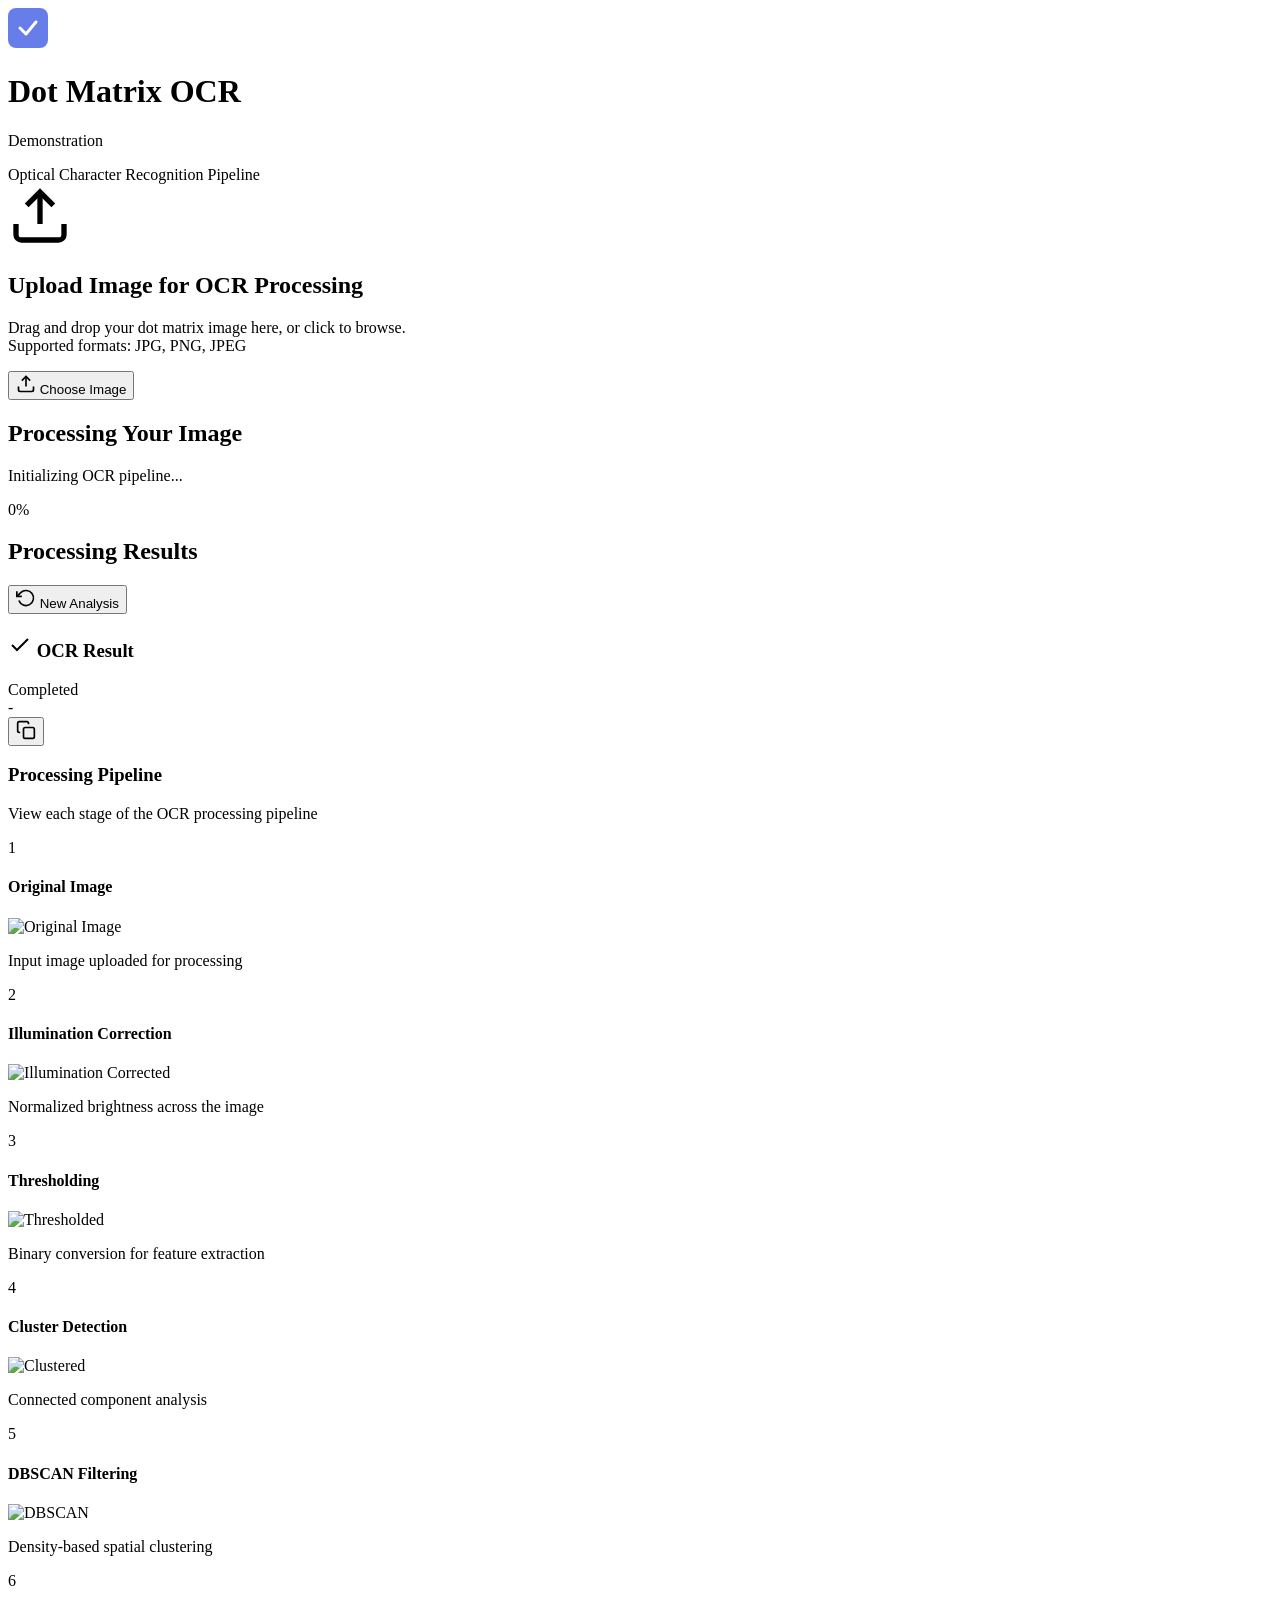
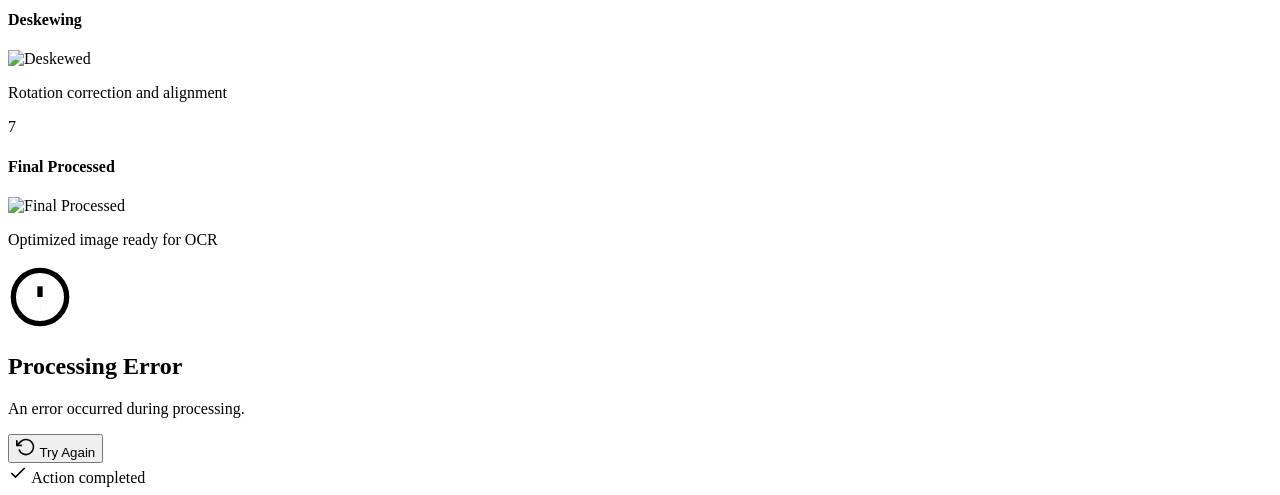
==== index.html @ 3bbcfd6a "Upload 12 files" ====
<!DOCTYPE html>
<html lang="en">
<head>
    <meta charset="UTF-8">
    <meta name="viewport" content="width=device-width, initial-scale=1.0">
    <title>Dot Matrix OCR Enterprise System</title>
    <link rel="stylesheet" href="/static/styles.css">
    <link href="https://fonts.googleapis.com/css2?family=Inter:wght@300;400;500;600;700&display=swap" rel="stylesheet">
</head>
<body>
    <div class="container">
        <!-- Header -->
        <header class="header">
            <div class="header-content">
                <div class="logo">
                    <svg width="40" height="40" viewBox="0 0 40 40" fill="none" xmlns="http://www.w3.org/2000/svg">
                        <rect width="40" height="40" rx="8" fill="url(#gradient)"/>
                        <path d="M12 20L18 26L28 14" stroke="white" stroke-width="3" stroke-linecap="round" stroke-linejoin="round"/>
                        <defs>
                            <linearGradient id="gradient" x1="0" y1="0" x2="40" y2="40">
                                <stop offset="0%" stop-color="#667eea"/>
                                <stop offset="100%" stop-color="#764ba2"/>
                            </linearGradient>
                        </defs>
                    </svg>
                    <div>
                        <h1>Dot Matrix OCR</h1>
                        <p class="subtitle">Demonstration</p>
                    </div>
                </div>
                <div class="header-stats">
                    <div class="stat">
                        <span class="stat-value">Optical Character Recognition</span>
                        <span class="stat-label">Pipeline</span>
                    </div>
                    <div class="stat">
                    </div>
                </div>
            </div>
        </header>

        <!-- Upload Section -->
        <section class="upload-section" id="uploadSection">
            <div class="upload-card">
                <div class="upload-icon">
                    <svg width="64" height="64" viewBox="0 0 24 24" fill="none" stroke="currentColor" stroke-width="2">
                        <path d="M21 15v4a2 2 0 0 1-2 2H5a2 2 0 0 1-2-2v-4"></path>
                        <polyline points="17 8 12 3 7 8"></polyline>
                        <line x1="12" y1="3" x2="12" y2="15"></line>
                    </svg>
                </div>
                <h2>Upload Image for OCR Processing</h2>
                <p class="upload-description">
                    Drag and drop your dot matrix image here, or click to browse.<br>
                    Supported formats: JPG, PNG, JPEG
                </p>
                <input type="file" id="fileInput" accept="image/*" hidden>
                <button class="btn-primary" id="uploadBtn">
                    <svg width="20" height="20" viewBox="0 0 24 24" fill="none" stroke="currentColor" stroke-width="2">
                        <path d="M21 15v4a2 2 0 0 1-2 2H5a2 2 0 0 1-2-2v-4"></path>
                        <polyline points="17 8 12 3 7 8"></polyline>
                        <line x1="12" y1="3" x2="12" y2="15"></line>
                    </svg>
                    Choose Image
                </button>
                <div class="file-info" id="fileInfo"></div>
            </div>
        </section>

        <!-- Processing Section -->
        <section class="processing-section hidden" id="processingSection">
            <div class="processing-card">
                <div class="processing-spinner">
                    <div class="spinner"></div>
                </div>
                <h2>Processing Your Image</h2>
                <p class="processing-status" id="processingStatus">Initializing OCR pipeline...</p>
                <div class="progress-bar">
                    <div class="progress-fill" id="progressFill"></div>
                </div>
                <p class="progress-text" id="progressText">0%</p>
            </div>
        </section>

        <!-- Results Section -->
        <section class="results-section hidden" id="resultsSection">
            <div class="results-header">
                <h2>Processing Results</h2>
                <button class="btn-secondary" id="newAnalysisBtn">
                    <svg width="20" height="20" viewBox="0 0 24 24" fill="none" stroke="currentColor" stroke-width="2">
                        <polyline points="1 4 1 10 7 10"></polyline>
                        <path d="M3.51 15a9 9 0 1 0 2.13-9.36L1 10"></path>
                    </svg>
                    New Analysis
                </button>
            </div>

            <!-- OCR Result Card -->
            <div class="result-card ocr-result-card">
                <div class="card-header">
                    <h3>
                        <svg width="24" height="24" viewBox="0 0 24 24" fill="none" stroke="currentColor" stroke-width="2">
                            <polyline points="20 6 9 17 4 12"></polyline>
                        </svg>
                        OCR Result
                    </h3>
                    <span class="badge badge-success">Completed</span>
                </div>
                <div class="ocr-output">
                    <div class="ocr-text" id="ocrResult">-</div>
                    <button class="btn-copy" id="copyBtn" title="Copy to clipboard">
                        <svg width="20" height="20" viewBox="0 0 24 24" fill="none" stroke="currentColor" stroke-width="2">
                            <rect x="9" y="9" width="13" height="13" rx="2" ry="2"></rect>
                            <path d="M5 15H4a2 2 0 0 1-2-2V4a2 2 0 0 1 2-2h9a2 2 0 0 1 2 2v1"></path>
                        </svg>
                    </button>
                </div>
            </div>

            <!-- Pipeline Visualization -->
            <div class="pipeline-section">
                <h3 class="section-title">Processing Pipeline</h3>
                <p class="section-description">View each stage of the OCR processing pipeline</p>
                
                <div class="pipeline-grid">
                    <!-- Original Image -->
                    <div class="pipeline-card">
                        <div class="pipeline-header">
                            <span class="pipeline-number">1</span>
                            <h4>Original Image</h4>
                        </div>
                        <div class="image-container">
                            <img id="imgOriginal" alt="Original Image">
                        </div>
                        <p class="pipeline-description">Input image uploaded for processing</p>
                    </div>

                    <!-- Illumination Corrected -->
                    <div class="pipeline-card">
                        <div class="pipeline-header">
                            <span class="pipeline-number">2</span>
                            <h4>Illumination Correction</h4>
                        </div>
                        <div class="image-container">
                            <img id="imgIllumination" alt="Illumination Corrected">
                        </div>
                        <p class="pipeline-description">Normalized brightness across the image</p>
                    </div>

                    <!-- Thresholded -->
                    <div class="pipeline-card">
                        <div class="pipeline-header">
                            <span class="pipeline-number">3</span>
                            <h4>Thresholding</h4>
                        </div>
                        <div class="image-container">
                            <img id="imgThreshold" alt="Thresholded">
                        </div>
                        <p class="pipeline-description">Binary conversion for feature extraction</p>
                    </div>

                    <!-- Clustered -->
                    <div class="pipeline-card">
                        <div class="pipeline-header">
                            <span class="pipeline-number">4</span>
                            <h4>Cluster Detection</h4>
                        </div>
                        <div class="image-container">
                            <img id="imgClustered" alt="Clustered">
                        </div>
                        <p class="pipeline-description">Connected component analysis</p>
                    </div>

                    <!-- DBSCAN -->
                    <div class="pipeline-card">
                        <div class="pipeline-header">
                            <span class="pipeline-number">5</span>
                            <h4>DBSCAN Filtering</h4>
                        </div>
                        <div class="image-container">
                            <img id="imgDbscan" alt="DBSCAN">
                        </div>
                        <p class="pipeline-description">Density-based spatial clustering</p>
                    </div>

                    <!-- Deskewed -->
                    <div class="pipeline-card">
                        <div class="pipeline-header">
                            <span class="pipeline-number">6</span>
                            <h4>Deskewing</h4>
                        </div>
                        <div class="image-container">
                            <img id="imgDeskewed" alt="Deskewed">
                        </div>
                        <p class="pipeline-description">Rotation correction and alignment</p>
                    </div>

                    <!-- Final -->
                    <div class="pipeline-card pipeline-card-featured">
                        <div class="pipeline-header">
                            <span class="pipeline-number">7</span>
                            <h4>Final Processed</h4>
                        </div>
                        <div class="image-container">
                            <img id="imgFinal" alt="Final Processed">
                        </div>
                        <p class="pipeline-description">Optimized image ready for OCR</p>
                    </div>
                </div>
            </div>
        </section>

        <!-- Error Section -->
        <section class="error-section hidden" id="errorSection">
            <div class="error-card">
                <div class="error-icon">
                    <svg width="64" height="64" viewBox="0 0 24 24" fill="none" stroke="currentColor" stroke-width="2">
                        <circle cx="12" cy="12" r="10"></circle>
                        <line x1="12" y1="8" x2="12" y2="12"></line>
                        <line x1="12" y1="16" x2="12.01" y2="16"></line>
                    </svg>
                </div>
                <h2>Processing Error</h2>
                <p class="error-message" id="errorMessage">An error occurred during processing.</p>
                <button class="btn-primary" id="retryBtn">
                    <svg width="20" height="20" viewBox="0 0 24 24" fill="none" stroke="currentColor" stroke-width="2">
                        <polyline points="1 4 1 10 7 10"></polyline>
                        <path d="M3.51 15a9 9 0 1 0 2.13-9.36L1 10"></path>
                    </svg>
                    Try Again
                </button>
            </div>
        </section>
    </div>

    <!-- Toast Notification -->
    <div class="toast hidden" id="toast">
        <svg width="20" height="20" viewBox="0 0 24 24" fill="none" stroke="currentColor" stroke-width="2">
            <polyline points="20 6 9 17 4 12"></polyline>
        </svg>
        <span id="toastMessage">Action completed</span>
    </div>

    <script src="/static/script.js"></script>
</body>
</html>
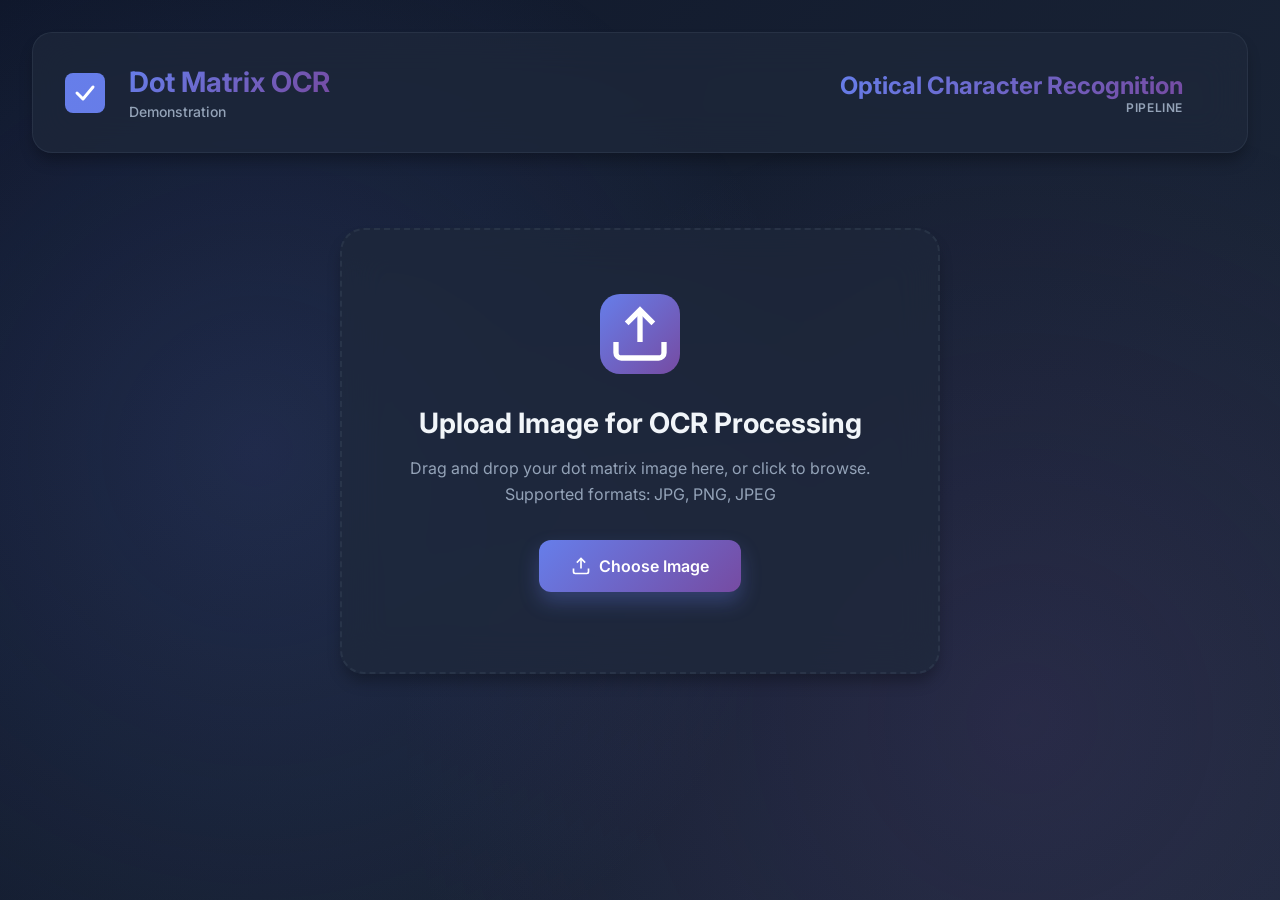
==== commit 20ff35cf: "Add new training images, model weights, and update training configuration - Added training images: t" ====
--- a/index.html
+++ b/index.html
@@ -4,7 +4,7 @@
     <meta charset="UTF-8">
     <meta name="viewport" content="width=device-width, initial-scale=1.0">
     <title>Dot Matrix OCR Enterprise System</title>
-    <link rel="stylesheet" href="/static/styles.css">
+    <link rel="stylesheet" href="styles.css">
     <link href="https://fonts.googleapis.com/css2?family=Inter:wght@300;400;500;600;700&display=swap" rel="stylesheet">
 </head>
 <body>
@@ -241,6 +241,6 @@
         <span id="toastMessage">Action completed</span>
     </div>
 
-    <script src="/static/script.js"></script>
+    <script src="script.js"></script>
 </body>
 </html>
--- a/styles.css
+++ b/styles.css
@@ -0,0 +1,637 @@
+:root {
+    --primary: #667eea;
+    --primary-dark: #5568d3;
+    --secondary: #764ba2;
+    --success: #10b981;
+    --error: #ef4444;
+    --warning: #f59e0b;
+    --bg-primary: #0f172a;
+    --bg-secondary: #1e293b;
+    --bg-card: rgba(30, 41, 59, 0.7);
+    --text-primary: #f1f5f9;
+    --text-secondary: #94a3b8;
+    --border: rgba(148, 163, 184, 0.1);
+    --shadow: 0 25px 50px -12px rgba(0, 0, 0, 0.5);
+    --shadow-sm: 0 10px 15px -3px rgba(0, 0, 0, 0.3);
+}
+
+* {
+    margin: 0;
+    padding: 0;
+    box-sizing: border-box;
+}
+
+body {
+    font-family: 'Inter', -apple-system, BlinkMacSystemFont, 'Segoe UI', sans-serif;
+    background: linear-gradient(135deg, #0f172a 0%, #1e293b 100%);
+    color: var(--text-primary);
+    min-height: 100vh;
+    position: relative;
+    overflow-x: hidden;
+}
+
+body::before {
+    content: '';
+    position: fixed;
+    top: 0;
+    left: 0;
+    right: 0;
+    bottom: 0;
+    background: 
+        radial-gradient(circle at 20% 50%, rgba(102, 126, 234, 0.15) 0%, transparent 50%),
+        radial-gradient(circle at 80% 80%, rgba(118, 75, 162, 0.15) 0%, transparent 50%);
+    pointer-events: none;
+    z-index: 0;
+}
+
+.container {
+    max-width: 1400px;
+    margin: 0 auto;
+    padding: 2rem;
+    position: relative;
+    z-index: 1;
+}
+
+/* Header */
+.header {
+    margin-bottom: 3rem;
+}
+
+.header-content {
+    display: flex;
+    justify-content: space-between;
+    align-items: center;
+    background: var(--bg-card);
+    backdrop-filter: blur(20px);
+    border: 1px solid var(--border);
+    border-radius: 20px;
+    padding: 2rem;
+    box-shadow: var(--shadow-sm);
+}
+
+.logo {
+    display: flex;
+    align-items: center;
+    gap: 1.5rem;
+}
+
+.logo h1 {
+    font-size: 1.75rem;
+    font-weight: 700;
+    background: linear-gradient(135deg, var(--primary), var(--secondary));
+    -webkit-background-clip: text;
+    -webkit-text-fill-color: transparent;
+    background-clip: text;
+    margin-bottom: 0.25rem;
+}
+
+.subtitle {
+    font-size: 0.875rem;
+    color: var(--text-secondary);
+    font-weight: 500;
+}
+
+.header-stats {
+    display: flex;
+    gap: 2rem;
+}
+
+.stat {
+    display: flex;
+    flex-direction: column;
+    align-items: flex-end;
+}
+
+.stat-value {
+    font-size: 1.5rem;
+    font-weight: 700;
+    background: linear-gradient(135deg, var(--primary), var(--secondary));
+    -webkit-background-clip: text;
+    -webkit-text-fill-color: transparent;
+    background-clip: text;
+}
+
+.stat-label {
+    font-size: 0.75rem;
+    color: var(--text-secondary);
+    text-transform: uppercase;
+    letter-spacing: 0.05em;
+    font-weight: 600;
+}
+
+/* Upload Section */
+.upload-section {
+    display: flex;
+    justify-content: center;
+    align-items: center;
+    min-height: 500px;
+}
+
+.upload-card {
+    background: var(--bg-card);
+    backdrop-filter: blur(20px);
+    border: 2px dashed var(--border);
+    border-radius: 24px;
+    padding: 4rem;
+    text-align: center;
+    max-width: 600px;
+    width: 100%;
+    transition: all 0.3s ease;
+    box-shadow: var(--shadow-sm);
+}
+
+.upload-card:hover {
+    border-color: var(--primary);
+    transform: translateY(-2px);
+    box-shadow: var(--shadow);
+}
+
+.upload-icon {
+    width: 80px;
+    height: 80px;
+    margin: 0 auto 2rem;
+    background: linear-gradient(135deg, var(--primary), var(--secondary));
+    border-radius: 20px;
+    display: flex;
+    align-items: center;
+    justify-content: center;
+    color: white;
+}
+
+.upload-card h2 {
+    font-size: 1.75rem;
+    margin-bottom: 1rem;
+    font-weight: 700;
+}
+
+.upload-description {
+    color: var(--text-secondary);
+    margin-bottom: 2rem;
+    line-height: 1.6;
+    font-size: 1rem;
+}
+
+/* Buttons */
+.btn-primary, .btn-secondary {
+    padding: 1rem 2rem;
+    border: none;
+    border-radius: 12px;
+    font-size: 1rem;
+    font-weight: 600;
+    cursor: pointer;
+    transition: all 0.3s ease;
+    display: inline-flex;
+    align-items: center;
+    gap: 0.5rem;
+    font-family: inherit;
+}
+
+.btn-primary {
+    background: linear-gradient(135deg, var(--primary), var(--secondary));
+    color: white;
+    box-shadow: 0 10px 20px rgba(102, 126, 234, 0.3);
+}
+
+.btn-primary:hover {
+    transform: translateY(-2px);
+    box-shadow: 0 15px 30px rgba(102, 126, 234, 0.4);
+}
+
+.btn-secondary {
+    background: var(--bg-card);
+    color: var(--text-primary);
+    border: 1px solid var(--border);
+}
+
+.btn-secondary:hover {
+    background: var(--bg-secondary);
+    border-color: var(--primary);
+}
+
+.file-info {
+    margin-top: 1rem;
+    color: var(--text-secondary);
+    font-size: 0.875rem;
+}
+
+/* Processing Section */
+.processing-section {
+    display: flex;
+    justify-content: center;
+    align-items: center;
+    min-height: 500px;
+}
+
+.processing-card {
+    background: var(--bg-card);
+    backdrop-filter: blur(20px);
+    border: 1px solid var(--border);
+    border-radius: 24px;
+    padding: 4rem;
+    text-align: center;
+    max-width: 500px;
+    width: 100%;
+    box-shadow: var(--shadow-sm);
+}
+
+.processing-spinner {
+    margin-bottom: 2rem;
+}
+
+.spinner {
+    width: 64px;
+    height: 64px;
+    border: 4px solid var(--border);
+    border-top-color: var(--primary);
+    border-radius: 50%;
+    animation: spin 1s linear infinite;
+    margin: 0 auto;
+}
+
+@keyframes spin {
+    to { transform: rotate(360deg); }
+}
+
+.processing-card h2 {
+    font-size: 1.75rem;
+    margin-bottom: 1rem;
+    font-weight: 700;
+}
+
+.processing-status {
+    color: var(--text-secondary);
+    margin-bottom: 2rem;
+    font-size: 1rem;
+}
+
+.progress-bar {
+    width: 100%;
+    height: 8px;
+    background: var(--bg-secondary);
+    border-radius: 4px;
+    overflow: hidden;
+    margin-bottom: 0.5rem;
+}
+
+.progress-fill {
+    height: 100%;
+    background: linear-gradient(90deg, var(--primary), var(--secondary));
+    width: 0%;
+    transition: width 0.3s ease;
+    border-radius: 4px;
+}
+
+.progress-text {
+    color: var(--text-secondary);
+    font-size: 0.875rem;
+    font-weight: 600;
+}
+
+/* Results Section */
+.results-header {
+    display: flex;
+    justify-content: space-between;
+    align-items: center;
+    margin-bottom: 2rem;
+}
+
+.results-header h2 {
+    font-size: 2rem;
+    font-weight: 700;
+}
+
+/* Result Cards */
+.result-card {
+    background: var(--bg-card);
+    backdrop-filter: blur(20px);
+    border: 1px solid var(--border);
+    border-radius: 20px;
+    padding: 2rem;
+    margin-bottom: 2rem;
+    box-shadow: var(--shadow-sm);
+}
+
+.card-header {
+    display: flex;
+    justify-content: space-between;
+    align-items: center;
+    margin-bottom: 1.5rem;
+}
+
+.card-header h3 {
+    display: flex;
+    align-items: center;
+    gap: 0.75rem;
+    font-size: 1.25rem;
+    font-weight: 700;
+}
+
+.badge {
+    padding: 0.5rem 1rem;
+    border-radius: 8px;
+    font-size: 0.75rem;
+    font-weight: 600;
+    text-transform: uppercase;
+    letter-spacing: 0.05em;
+}
+
+.badge-success {
+    background: rgba(16, 185, 129, 0.1);
+    color: var(--success);
+    border: 1px solid rgba(16, 185, 129, 0.2);
+}
+
+/* OCR Result */
+.ocr-result-card {
+    background: linear-gradient(135deg, rgba(102, 126, 234, 0.1), rgba(118, 75, 162, 0.1));
+    border: 1px solid rgba(102, 126, 234, 0.2);
+}
+
+.ocr-output {
+    display: flex;
+    align-items: center;
+    gap: 1rem;
+    background: var(--bg-secondary);
+    border-radius: 12px;
+    padding: 1.5rem;
+    border: 1px solid var(--border);
+}
+
+.ocr-text {
+    flex: 1;
+    font-size: 2rem;
+    font-weight: 700;
+    font-family: 'Courier New', monospace;
+    color: var(--primary);
+    letter-spacing: 0.1em;
+}
+
+.btn-copy {
+    background: var(--bg-card);
+    border: 1px solid var(--border);
+    border-radius: 8px;
+    padding: 0.75rem;
+    cursor: pointer;
+    color: var(--text-secondary);
+    transition: all 0.3s ease;
+    display: flex;
+    align-items: center;
+    justify-content: center;
+}
+
+.btn-copy:hover {
+    background: var(--bg-secondary);
+    color: var(--primary);
+    border-color: var(--primary);
+}
+
+/* Pipeline Section */
+.pipeline-section {
+    margin-top: 3rem;
+}
+
+.section-title {
+    font-size: 1.5rem;
+    font-weight: 700;
+    margin-bottom: 0.5rem;
+}
+
+.section-description {
+    color: var(--text-secondary);
+    margin-bottom: 2rem;
+    font-size: 1rem;
+}
+
+.pipeline-grid {
+    display: grid;
+    grid-template-columns: repeat(auto-fit, minmax(300px, 1fr));
+    gap: 1.5rem;
+}
+
+.pipeline-card {
+    background: var(--bg-card);
+    backdrop-filter: blur(20px);
+    border: 1px solid var(--border);
+    border-radius: 16px;
+    padding: 1.5rem;
+    transition: all 0.3s ease;
+    box-shadow: var(--shadow-sm);
+}
+
+.pipeline-card:hover {
+    transform: translateY(-4px);
+    box-shadow: var(--shadow);
+    border-color: var(--primary);
+}
+
+.pipeline-card-featured {
+    grid-column: span 2;
+    background: linear-gradient(135deg, rgba(102, 126, 234, 0.1), rgba(118, 75, 162, 0.1));
+    border: 1px solid rgba(102, 126, 234, 0.3);
+}
+
+.pipeline-header {
+    display: flex;
+    align-items: center;
+    gap: 1rem;
+    margin-bottom: 1rem;
+}
+
+.pipeline-number {
+    width: 36px;
+    height: 36px;
+    background: linear-gradient(135deg, var(--primary), var(--secondary));
+    border-radius: 8px;
+    display: flex;
+    align-items: center;
+    justify-content: center;
+    font-weight: 700;
+    font-size: 1rem;
+    color: white;
+}
+
+.pipeline-header h4 {
+    font-size: 1rem;
+    font-weight: 600;
+}
+
+.image-container {
+    width: 100%;
+    aspect-ratio: 16/9;
+    background: var(--bg-secondary);
+    border-radius: 12px;
+    overflow: hidden;
+    margin-bottom: 1rem;
+    border: 1px solid var(--border);
+}
+
+.image-container img {
+    width: 100%;
+    height: 100%;
+    object-fit: contain;
+}
+
+.pipeline-description {
+    color: var(--text-secondary);
+    font-size: 0.875rem;
+    line-height: 1.5;
+}
+
+/* Error Section */
+.error-section {
+    display: flex;
+    justify-content: center;
+    align-items: center;
+    min-height: 500px;
+}
+
+.error-card {
+    background: var(--bg-card);
+    backdrop-filter: blur(20px);
+    border: 1px solid rgba(239, 68, 68, 0.2);
+    border-radius: 24px;
+    padding: 4rem;
+    text-align: center;
+    max-width: 500px;
+    width: 100%;
+    box-shadow: var(--shadow-sm);
+}
+
+.error-icon {
+    width: 80px;
+    height: 80px;
+    margin: 0 auto 2rem;
+    background: rgba(239, 68, 68, 0.1);
+    border-radius: 20px;
+    display: flex;
+    align-items: center;
+    justify-content: center;
+    color: var(--error);
+}
+
+.error-card h2 {
+    font-size: 1.75rem;
+    margin-bottom: 1rem;
+    font-weight: 700;
+}
+
+.error-message {
+    color: var(--text-secondary);
+    margin-bottom: 2rem;
+    font-size: 1rem;
+}
+
+/* Toast Notification */
+.toast {
+    position: fixed;
+    bottom: 2rem;
+    right: 2rem;
+    background: var(--bg-card);
+    backdrop-filter: blur(20px);
+    border: 1px solid var(--border);
+    border-radius: 12px;
+    padding: 1rem 1.5rem;
+    display: flex;
+    align-items: center;
+    gap: 0.75rem;
+    box-shadow: var(--shadow);
+    z-index: 1000;
+    animation: slideIn 0.3s ease;
+    color: var(--success);
+}
+
+@keyframes slideIn {
+    from {
+        transform: translateX(400px);
+        opacity: 0;
+    }
+    to {
+        transform: translateX(0);
+        opacity: 1;
+    }
+}
+
+/* Utility Classes */
+.hidden {
+    display: none !important;
+}
+
+/* Responsive Design */
+@media (max-width: 768px) {
+    .container {
+        padding: 1rem;
+    }
+
+    .header-content {
+        flex-direction: column;
+        gap: 1.5rem;
+    }
+
+    .header-stats {
+        width: 100%;
+        justify-content: space-around;
+    }
+
+    .upload-card,
+    .processing-card,
+    .error-card {
+        padding: 2rem;
+    }
+
+    .pipeline-grid {
+        grid-template-columns: 1fr;
+    }
+
+    .pipeline-card-featured {
+        grid-column: span 1;
+    }
+
+    .results-header {
+        flex-direction: column;
+        gap: 1rem;
+        align-items: flex-start;
+    }
+
+    .ocr-text {
+        font-size: 1.5rem;
+    }
+
+    .logo h1 {
+        font-size: 1.25rem;
+    }
+
+    .stat-value {
+        font-size: 1.25rem;
+    }
+}
+
+@media (max-width: 480px) {
+    .upload-card,
+    .processing-card,
+    .error-card {
+        padding: 1.5rem;
+    }
+
+    .upload-icon,
+    .error-icon {
+        width: 60px;
+        height: 60px;
+    }
+
+    .upload-icon svg,
+    .error-icon svg {
+        width: 40px;
+        height: 40px;
+    }
+
+    .ocr-output {
+        flex-direction: column;
+        align-items: stretch;
+    }
+
+    .toast {
+        left: 1rem;
+        right: 1rem;
+        bottom: 1rem;
+    }
+}
